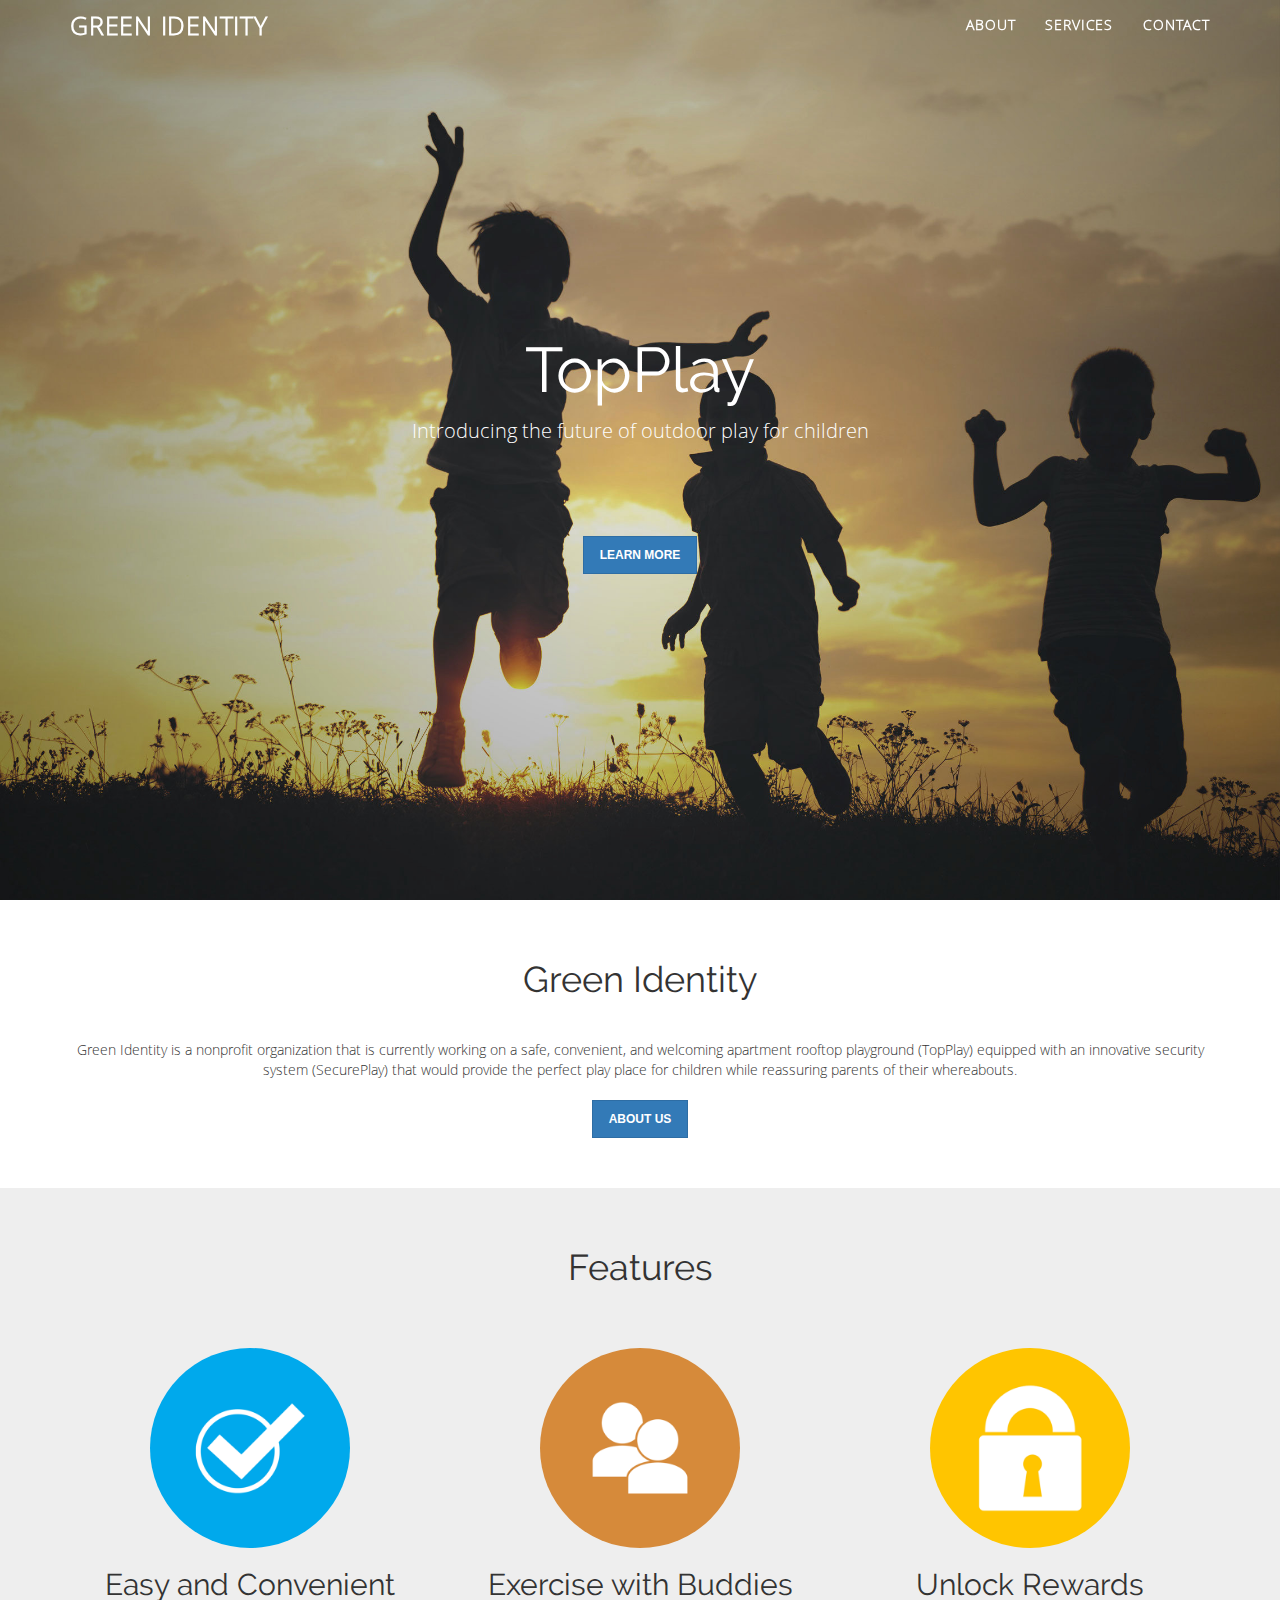
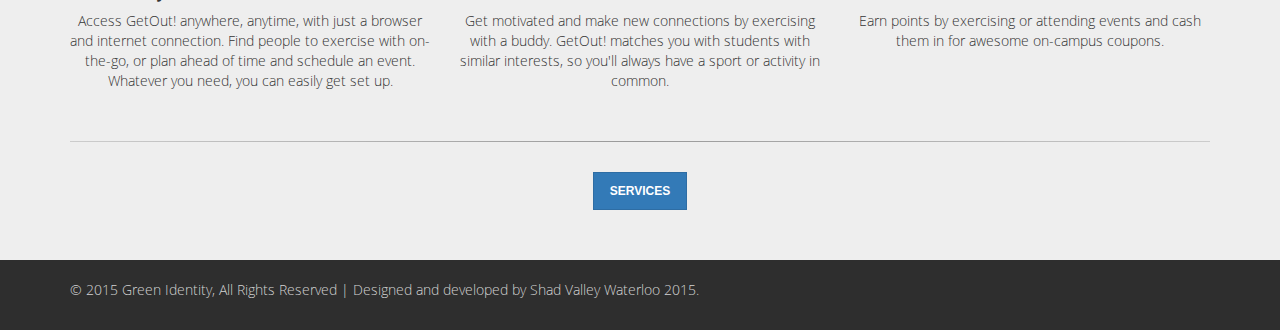
==== index.html @ b22678c1 "previous work" ====
<!DOCTYPE html>
<html lang="en">
<head>
	<meta charset="utf-8" ?>
	<meta http-equiv="Content-type" content="text/html; charset=utf-8" />
	<meta name="viewport" content="width=device-width, initial-scale=1" />
	<meta name="description" content="Green Identity is a nonprofit organization that offers secure, safe, and convenient rooftop playgrounds for children that are equipped with an innovative security system.">

	<title>Green Identity - Secure, Safe, and Convenient Rooftop Playgrounds</title>

	<link rel="stylesheet" href="css/bootstrap.min.css" />
	<link rel="stylesheet" href="css/main.css" />

	<script type="text/javascript" src="js/jquery-1.11.3.min.js"></script>
	<script type="text/javascript" src="js/bootstrap.min.js"></script>
	<script type="text/javascript" src="js/TweenMax.min.js"></script>
	<script type="text/javascript" src="js/main.js"></script>

</head>
<body>
	<a id="home"></a>
	<a name="navchange" id="startchange" style="position:absolute; top:10%"></a>

	<!-- NAVBAR-->
	<nav class="navbar navbar-default navbar-fixed-top" id="mainNavBar" role="navigation">
		<div class="container">
			<div class="navbar-header">
				<button type="button" class="navbar-toggle collapsed" data-toggle="collapse" data-target="#mainNav">
					<span class="sr-only">Toggle navigation</span>
					<span class="icon-bar"></span>
					<span class="icon-bar"></span>
					<span class="icon-bar"></span>
				</button>
				<a class="navbar-brand" href="#home">GREEN IDENTITY</a>
			</div>


			<div class="navbar-collapse collapse" id="mainNav">
				<ul class="nav navbar-nav navbar-right">
					<li><a href="about">ABOUT</a></li>
					<li role="presentation" class="dropdown">
						<a href="services">SERVICES</a>
						<a id="mobile-toggle" class="dropdown-toggle" data-toggle="dropdown" role="button" aria-haspopup="true" aria-expanded="false"> 
							<span class="caret"></span>
						</a>
						<ul class="dropdown-menu">
							<li><a href="services/topplay">TOPPLAY</a></li>
							<li><a href="services/secureplay">SECUREPLAY</a></li>
						</ul>
					</li>
					<li><a href="contact">CONTACT</a></li>
				</ul>
			</div>
		</div>
	</nav>

	<!--JUMBOTRON-->
	<div class="jumbotron">
		<div class="container">	
			<h1 id="jumbotron-header">TopPlay</h1>
			<p id="caption">Introducing the future of outdoor play for children</p>
			<a class="btn btn-primary btn-lg learn-more" href="#about" role="button"> LEARN MORE </a>
		</div>
	</div>

	<!--ABOUT-->
	<div class="container-fluid" id="about">
		<div class="container">
			<div class="row">
				<div class="col-md-12">
					<a id="about"></a>
					<h1>Green Identity</h1>
					<hr class="style-hr" />
					<p>Green Identity is a nonprofit organization that is currently working on a safe, convenient, and welcoming apartment rooftop playground (TopPlay) equipped with an innovative security system (SecurePlay) that would provide the perfect play place for children while reassuring parents of their whereabouts.</p>
					<a class="btn btn-primary btn-lg learn-more" href="about" role="button"> ABOUT US </a>
				</div>
			</div>
		</div>
	</div>

	<!--BENEFITS-->
	<a id="benefits"></a>
	<div class="container-fluid" id="features">
		<div class="container solution">
			<h1>Features</h1>
			<hr class="style-hr" />
			<br/>
			<div class="row">
				<div class="col-md-4">
					<div style="
						margin:0 auto;
						background:url('img/easy.png') no-repeat center;
						width:200px;
						height:200px;
	  					border: 0px solid white;
	    				border-radius: 100px;
	    				background-size:cover;"></div>
					<h2>Easy and Convenient</h2>
					<p>Access GetOut! anywhere, anytime, with just a browser and internet connection. Find people to exercise with on-the-go, 
						or plan ahead of time and schedule an event. Whatever you need, you can easily get set up.</p>
				</div>
				<div class="col-md-4">
					<div style="
						margin:0 auto;
						background-color:lightorange;
						background:url('img/buddy.png') no-repeat center;
						width:200px;
						height:200px;
	  					border: 0px solid white;
	    				border-radius: 100px;
	    				background-size:cover;"></div>
					<h2>Exercise with Buddies</h2>
					<p>Get motivated and make new connections by exercising with a buddy. GetOut! matches you with students with similar
						interests, so you'll always have a sport or activity in common.</p>
				</div>
				<div class="col-md-4">
					<div style="
						margin:0 auto;
						background:url('img/lock.png') no-repeat center;
						width:200px;
						height:200px;
	  					border: 0px solid white;
	    				border-radius: 100px;
	    				background-size:cover;"></div>
					<h2>Unlock Rewards</h2>
					<p>Earn points by exercising or attending events and cash them in for awesome on-campus coupons. </p>
				</div>
			</div>
			<br/>
			<hr class="style-hr" />
			<div class="row">
				<div class="col-md-12">
					<a class="btn btn-primary btn-lg learn-more" href="services" role="button"> SERVICES </a>
				</div>
			</div>
		</div>
	</div>
	<div class="container-fluid copyright">
		<div class="container">
			<div class="row">
				<div class="col-md-12">
					<p>© 2015 Green Identity, All Rights Reserved | Designed and developed by Shad Valley Waterloo 2015.</p>
				</div>
			</div>
		</div>
	</div>
</body>
</html>
---- css/main.css ----
@font-face {
    font-family: 'Raleway';
    src: url('../fonts/raleway.ttf');
}

@font-face {
    font-family: 'Open Sans Light';
    src: url('../fonts/open-sans-light.ttf');
}

html {
	height: 100%;
	min-height: 100%;
}

body{
	height: 100%;
	min-height: 100%;
	font-family: 'Open Sans Light', sans-serif;
}

h1, h2 {
	font-family: 'Raleway', serif;
}

p {
	font-family: 'Open Sans Light', sans-serif;
}

@media (min-width: 979px) {
  	ul.nav li.dropdown:hover > ul.dropdown-menu {
    	display: block;
  	}

  	#mobile-toggle {
  		display:none;
  	}

  	.navbar {
  		background-color: transparent;
  	}

	.navbar-default .navbar-nav > li > a, .navbar .navbar-brand, .navbar .navbar-brand:visited {
		color:white;
	}
}

@media(max-width: 978px) {
	.navbar {
  		background-color: rgba(256, 256, 256, 0.9);
  	}

  	.navbar-nav > li > a {
  		display:inline-block;
  	}

  	#mobile-toggle {
  		float:right;
  	}

  	.navbar-default .navbar-nav .open > a, .navbar-default .navbar-nav .open > a:hover, .navbar-default .navbar-nav .open > a:focus {
  		background-color: transparent;
  	}
}

.navbar {
	margin: 0px;
	border: 0;
	z-index: 4;
}

.navbar-toggle {
	border:0;
}

.navbar-default .navbar-toggle:hover, .navbar-default .navbar-toggle:focus{
	background-color: inherit;
}

.navbar-default .navbar-nav > li > a{
	font-weight: 600;
	font-family: 'Open Sans Light', sans-serif;
	letter-spacing: 0.06em;
	outline: none;
}

.navbar .navbar-brand, .navbar .navbar-brand:visited {
	font-weight: 600;
	font-family: 'Open Sans Light', sans-serif;
	font-size: 25px;
	letter-spacing: 0.03em;
	outline: none;	
}

.navbar .navbar-brand:hover {
	color: #333;
}


.jumbotron {
	background: #000 url(../img/jumbotron.jpg) no-repeat center center fixed;
	background-size: cover;
    background-repeat: no-repeat;
    height:100%;
    width:100%;
    overflow:hidden;
    z-index:1;
    margin:0;
  	display: table;
}

.jumbotron .container {
	text-align: center;
    color: white;
    display: table-cell;
    vertical-align: middle;
    font-family: 'Raleway', serif;
}

#caption {
	margin-bottom: 60px;
	font-family: 'Open Sans Light', sans-serif;
	font-weight: 300;
	font-size: 20px;
	line-height: 1.5;
	padding: 0 0 20px;
}

.learn-more {
	font-family: 'Open Sans', sans-serif;
	font-weight: 600;
	font-size: 12px;
	border-radius: 0;
	margin: 10px;
	outline: none;
}

#about {
	text-align: center;
	padding:40px 0;
}

#about p {
	font-family: 'Open Sans Light', sans-serif;
	margin-top: 8px;
}

.style-hr { 
	border: 0; 
	height: 0.5px; 
	background-image: linear-gradient(to right, #ccc, #999999, #ccc);
}

#features {
	text-align: center;
	padding:40px 0;
	background-color:#EEEEEE;
}

.copyright{
	font-family: "Open Sans Light", sans-serif;
	color:lightgray;
	padding:20px;
	background-color:#2e2e2e;
}
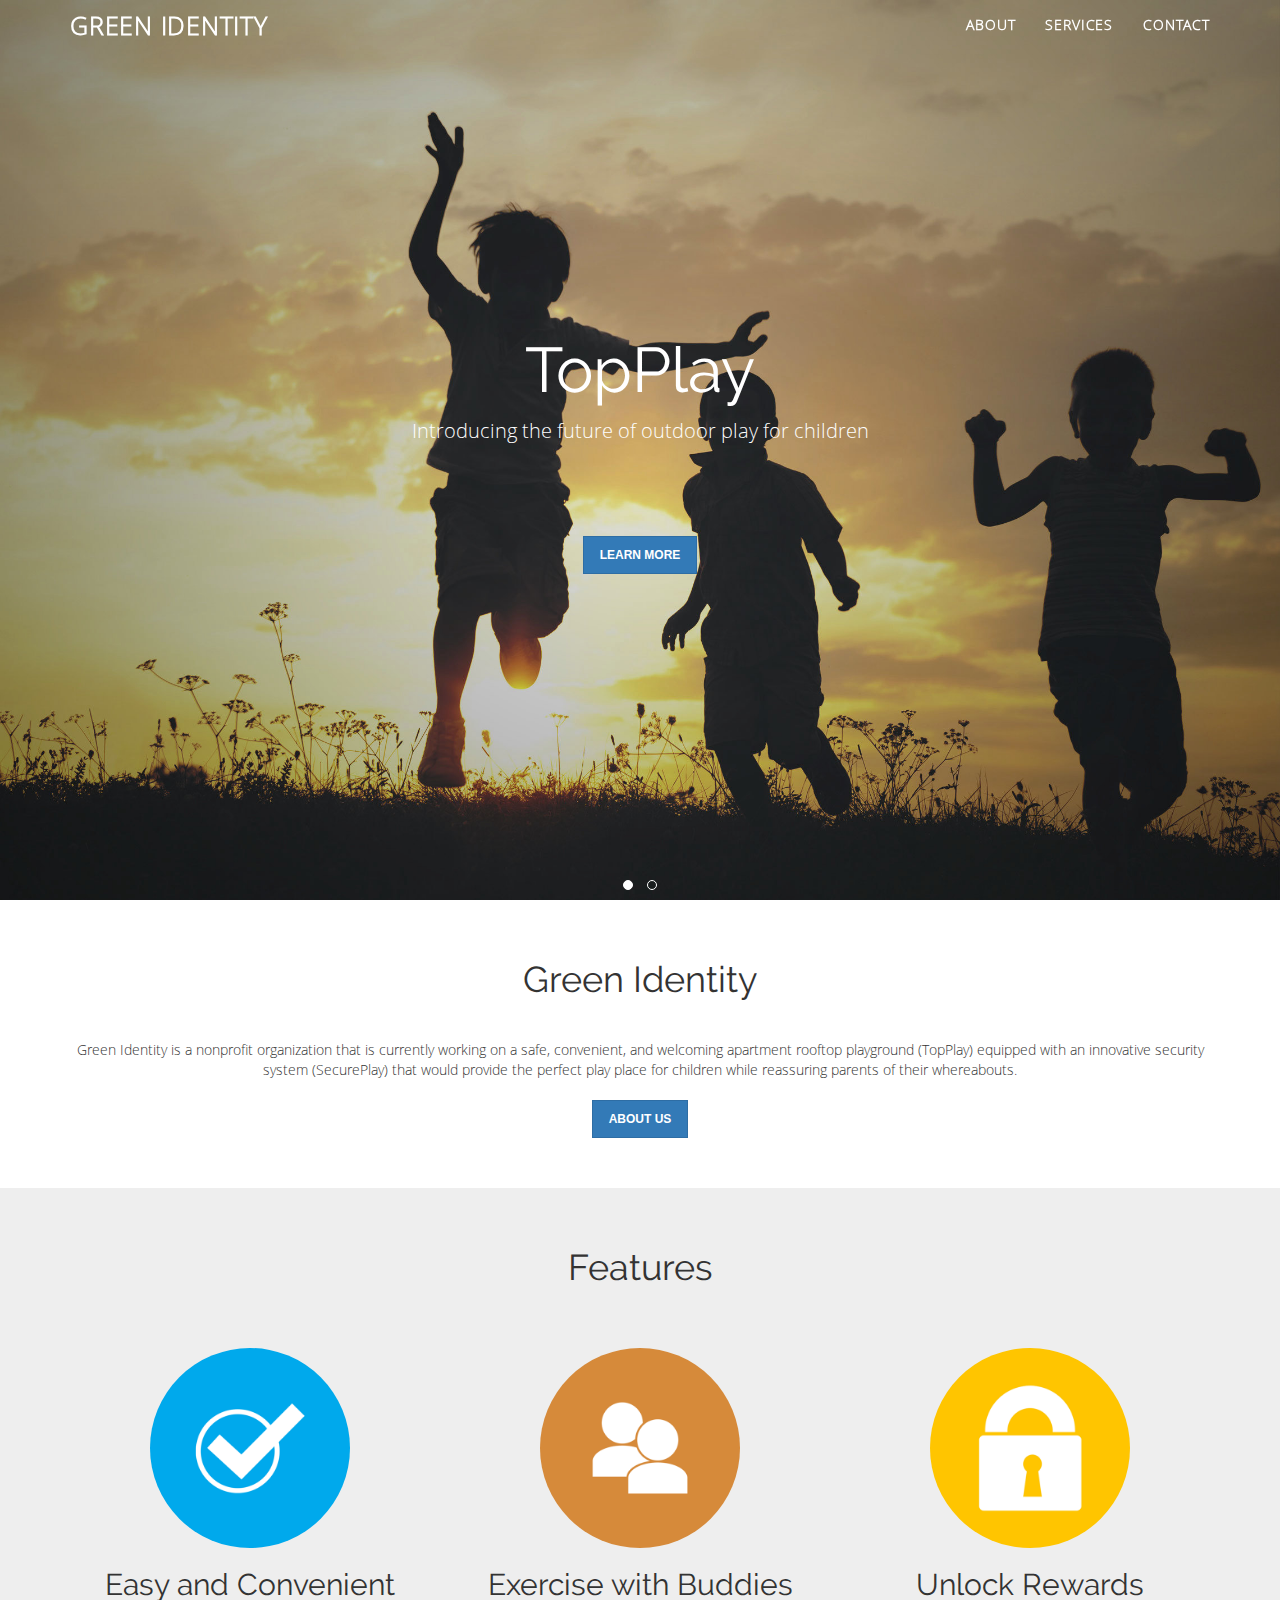
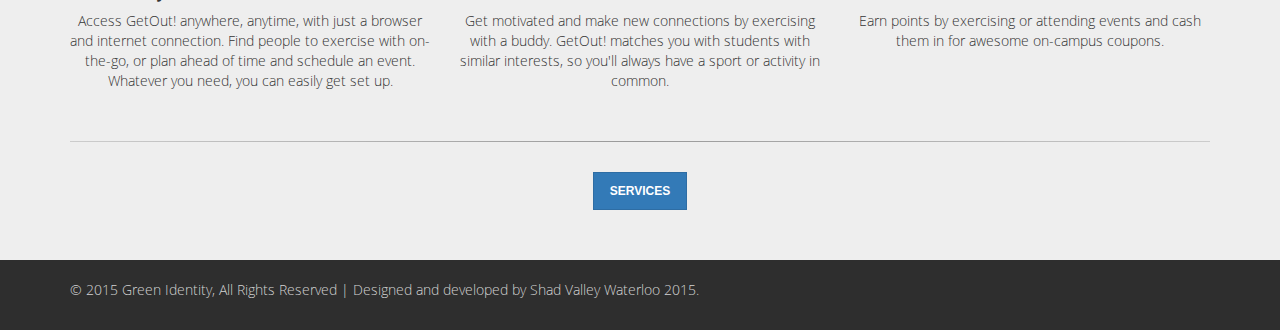
==== commit 0659e897: "changing jumbotron background" ====
--- a/index.html
+++ b/index.html
@@ -13,6 +13,7 @@
 
 	<script type="text/javascript" src="js/jquery-1.11.3.min.js"></script>
 	<script type="text/javascript" src="js/bootstrap.min.js"></script>
+	<script type="text/javascript" src="js/queryloader2.min.js"></script>
 	<script type="text/javascript" src="js/TweenMax.min.js"></script>
 	<script type="text/javascript" src="js/main.js"></script>
 
@@ -60,6 +61,12 @@
 			<h1 id="jumbotron-header">TopPlay</h1>
 			<p id="caption">Introducing the future of outdoor play for children</p>
 			<a class="btn btn-primary btn-lg learn-more" href="#about" role="button"> LEARN MORE </a>
+			<div style="width:100%">
+				<div id="switcher">
+					<div id="switcher1" class="selector"></div>
+					<div id="switcher2" class="selector"></div>
+				</div>
+			</div>
 		</div>
 	</div>
 
--- a/css/main.css
+++ b/css/main.css
@@ -98,7 +98,8 @@
 
 
 .jumbotron {
-	background: #000 url(../img/jumbotron.jpg) no-repeat center center fixed;
+	position:relative;
+	background: #000 url(../img/jumbotron1.jpg) no-repeat center center fixed;
 	background-size: cover;
     background-repeat: no-repeat;
     height:100%;
@@ -110,6 +111,7 @@
 }
 
 .jumbotron .container {
+	width: 100%;
 	text-align: center;
     color: white;
     display: table-cell;
@@ -162,4 +164,28 @@
 	color:lightgray;
 	padding:20px;
 	background-color:#2e2e2e;
+}
+
+#switcher {
+    position: absolute;
+	left: 0;
+	right: 0;
+    bottom: 5px;
+	margin:0 auto;
+	padding:0;
+}
+
+#switcher1{
+	background-color: white;
+}
+
+.selector {
+	display: inline-block;
+	cursor: pointer;
+	cursor: hand; 
+	margin:0 5px;
+	width: 10px;
+	height: 10px;
+	border: 1px solid white;
+	border-radius: 5px;
 }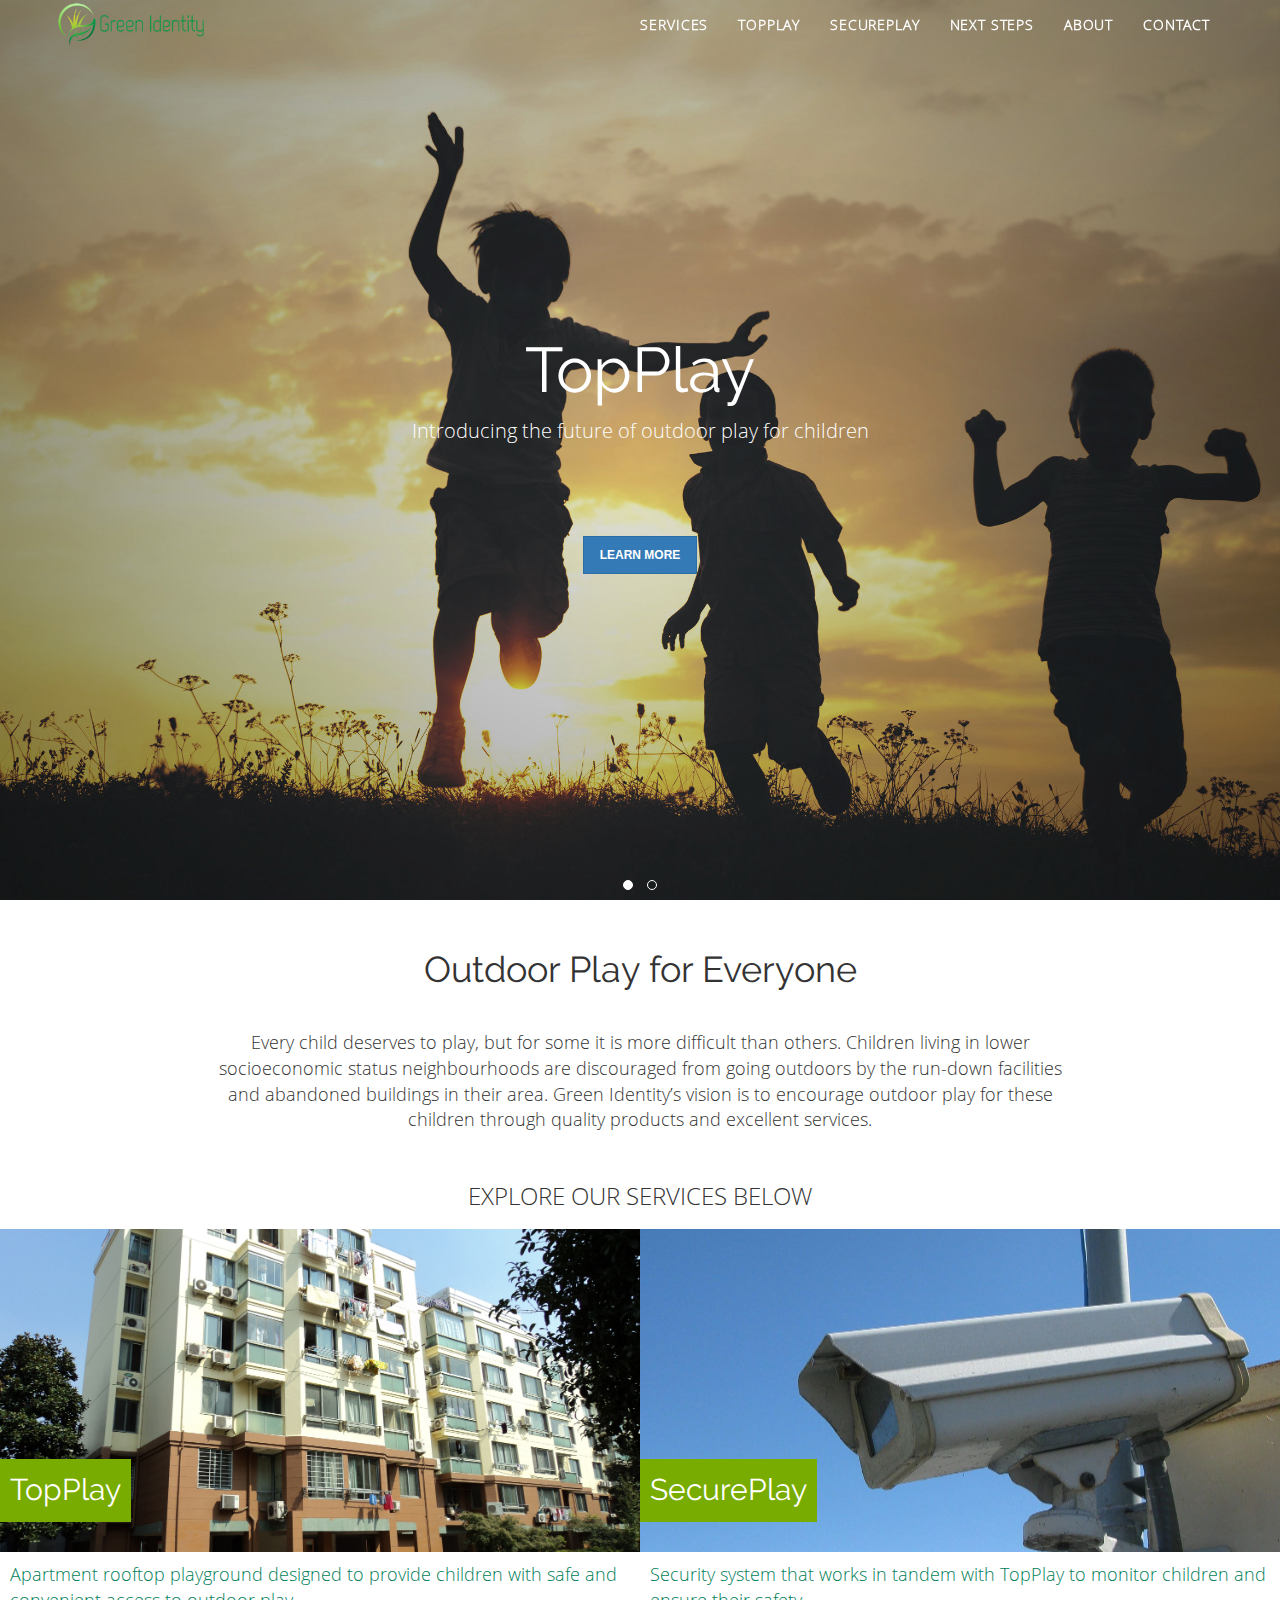
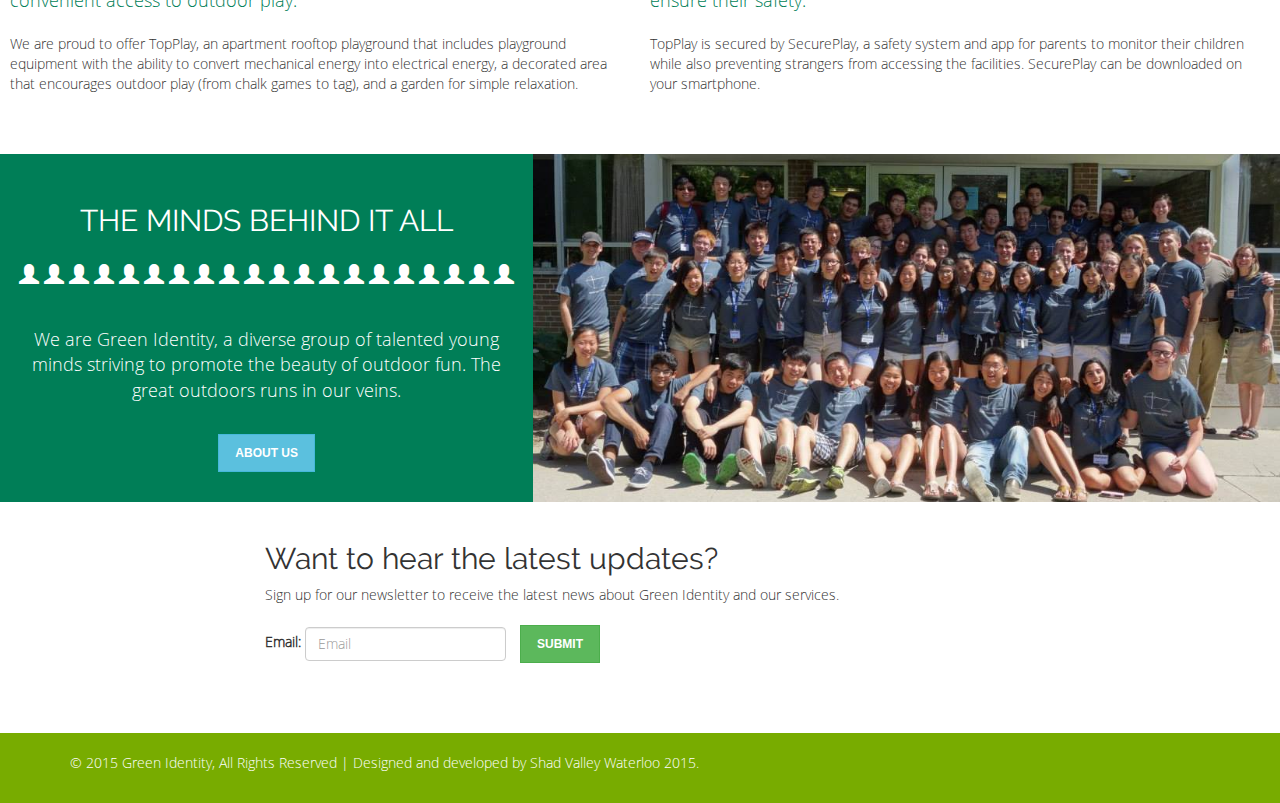
==== commit a9729c21: "big update" ====
--- a/index.html
+++ b/index.html
@@ -5,6 +5,7 @@
 	<meta http-equiv="Content-type" content="text/html; charset=utf-8" />
 	<meta name="viewport" content="width=device-width, initial-scale=1" />
 	<meta name="description" content="Green Identity is a nonprofit organization that offers secure, safe, and convenient rooftop playgrounds for children that are equipped with an innovative security system.">
+	<link rel="shortcut icon" href="img/icon.ico">
 
 	<title>Green Identity - Secure, Safe, and Convenient Rooftop Playgrounds</title>
 
@@ -21,7 +22,7 @@
 <body>
 	<a id="home"></a>
 	<a name="navchange" id="startchange" style="position:absolute; top:10%"></a>
-
+	
 	<!-- NAVBAR-->
 	<nav class="navbar navbar-default navbar-fixed-top" id="mainNavBar" role="navigation">
 		<div class="container">
@@ -32,23 +33,17 @@
 					<span class="icon-bar"></span>
 					<span class="icon-bar"></span>
 				</button>
-				<a class="navbar-brand" href="#home">GREEN IDENTITY</a>
+				<a class="navbar-brand" href="#home"><img src="img/logo2.png" height="50px" id="logo" /></a>
 			</div>
 
 
 			<div class="navbar-collapse collapse" id="mainNav">
 				<ul class="nav navbar-nav navbar-right">
+					<li><a href="services">SERVICES</a></li>
+					<li><a href="services/topplay">TOPPLAY</a></li>
+					<li><a href="services/secureplay">SECUREPLAY</a></li>
+					<li><a href="nextsteps">NEXT STEPS</a></li>
 					<li><a href="about">ABOUT</a></li>
-					<li role="presentation" class="dropdown">
-						<a href="services">SERVICES</a>
-						<a id="mobile-toggle" class="dropdown-toggle" data-toggle="dropdown" role="button" aria-haspopup="true" aria-expanded="false"> 
-							<span class="caret"></span>
-						</a>
-						<ul class="dropdown-menu">
-							<li><a href="services/topplay">TOPPLAY</a></li>
-							<li><a href="services/secureplay">SECUREPLAY</a></li>
-						</ul>
-					</li>
 					<li><a href="contact">CONTACT</a></li>
 				</ul>
 			</div>
@@ -73,75 +68,141 @@
 	<!--ABOUT-->
 	<div class="container-fluid" id="about">
 		<div class="container">
+			<div class="center medium-width">
+				<div class="row">
+					<div class="col-md-12">
+						<a id="about"></a>
+						<h1>Outdoor Play for Everyone</h1>
+						<hr class="style-hr" />
+						<p>Every child deserves to play, but for some it is more difficult than others. Children living in lower socioeconomic status neighbourhoods are discouraged from going outdoors by the run-down facilities and abandoned buildings in their area. Green Identity’s vision is to encourage outdoor play for these children through quality products and excellent services. </p>
+						<br/>
+						<h3>EXPLORE OUR SERVICES BELOW</h3>
+					</div>	
+				</div>
+			</div>
+		</div>
+	</div>
+
+	<!--BENEFITS-->
+	<div class="container-fluid" id="features">
+		<div class="container-fluid">
 			<div class="row">
-				<div class="col-md-12">
-					<a id="about"></a>
-					<h1>Green Identity</h1>
-					<hr class="style-hr" />
-					<p>Green Identity is a nonprofit organization that is currently working on a safe, convenient, and welcoming apartment rooftop playground (TopPlay) equipped with an innovative security system (SecurePlay) that would provide the perfect play place for children while reassuring parents of their whereabouts.</p>
-					<a class="btn btn-primary btn-lg learn-more" href="about" role="button"> ABOUT US </a>
-				</div>
-			</div>
-		</div>
-	</div>
-
-	<!--BENEFITS-->
-	<a id="benefits"></a>
-	<div class="container-fluid" id="features">
-		<div class="container solution">
-			<h1>Features</h1>
-			<hr class="style-hr" />
-			<br/>
-			<div class="row">
-				<div class="col-md-4">
-					<div style="
-						margin:0 auto;
-						background:url('img/easy.png') no-repeat center;
-						width:200px;
-						height:200px;
-	  					border: 0px solid white;
-	    				border-radius: 100px;
-	    				background-size:cover;"></div>
-					<h2>Easy and Convenient</h2>
-					<p>Access GetOut! anywhere, anytime, with just a browser and internet connection. Find people to exercise with on-the-go, 
-						or plan ahead of time and schedule an event. Whatever you need, you can easily get set up.</p>
-				</div>
-				<div class="col-md-4">
-					<div style="
-						margin:0 auto;
-						background-color:lightorange;
-						background:url('img/buddy.png') no-repeat center;
-						width:200px;
-						height:200px;
-	  					border: 0px solid white;
-	    				border-radius: 100px;
-	    				background-size:cover;"></div>
-					<h2>Exercise with Buddies</h2>
-					<p>Get motivated and make new connections by exercising with a buddy. GetOut! matches you with students with similar
-						interests, so you'll always have a sport or activity in common.</p>
-				</div>
-				<div class="col-md-4">
-					<div style="
-						margin:0 auto;
-						background:url('img/lock.png') no-repeat center;
-						width:200px;
-						height:200px;
-	  					border: 0px solid white;
-	    				border-radius: 100px;
-	    				background-size:cover;"></div>
-					<h2>Unlock Rewards</h2>
-					<p>Earn points by exercising or attending events and cash them in for awesome on-campus coupons. </p>
-				</div>
-			</div>
-			<br/>
-			<hr class="style-hr" />
-			<div class="row">
-				<div class="col-md-12">
-					<a class="btn btn-primary btn-lg learn-more" href="services" role="button"> SERVICES </a>
-				</div>
-			</div>
-		</div>
-	</div>
+				<div class="col-md-6" style="padding:0">
+					<a href="services/topplay" style="outline:none"><div class="service-img" style="
+							padding:0;
+							margin:0;
+							background:url('img/topplay.png') no-repeat center;
+		    				background-size:cover;">
+						<p class="service-header">TopPlay</p>
+					</div></a>
+					<p class="service-p">Apartment rooftop playground designed to provide children with safe and convenient access to outdoor play.</p>
+				</div>
+				<div class="col-md-6" style="padding:0">
+					<a href="services/secureplay" style="outline:none"><div class="service-img" style="
+							padding:0;
+							margin:0;
+							background:url('img/secureplay.jpg') no-repeat center;
+		    				background-size:cover;">
+						<p class="service-header">SecurePlay</p>
+					</div></a>
+					<p class="service-p">Security system that works in tandem with TopPlay to monitor children and ensure their safety. </p>
+				</div>
+			</div>
+		</div>
+	</div>
+	<div class="container-fluid">
+		<div class="row">
+			<div class="col-md-6" style="padding:10px">
+				<p>We are proud to offer TopPlay, an apartment rooftop playground that includes playground equipment with the ability to convert mechanical energy into electrical energy, a decorated area that encourages outdoor play (from chalk games to tag), and a garden for simple relaxation. </p>
+			</div>
+			<div class="col-md-6" style="padding:10px">
+				<p>
+				TopPlay is secured by SecurePlay, a safety system and app for parents to monitor their children while also preventing strangers from accessing the facilities. SecurePlay can be downloaded on your smartphone.</p>
+			</div>
+		</div>
+	</div>
+	<br/>
+	<br/>
+	<div class="container-fluid">
+		<div class="row">
+			<div class="col-md-5" id="about-descrip">
+				<br/>
+				<h2>THE MINDS BEHIND IT ALL</h2>
+				<div id="people-row">
+					<div class="glyphicon glyphicon-user people-icon"></div>
+					<div class="glyphicon glyphicon-user people-icon"></div>
+					<div class="glyphicon glyphicon-user people-icon"></div>
+					<div class="glyphicon glyphicon-user people-icon"></div>
+					<div class="glyphicon glyphicon-user people-icon"></div>
+					<div class="glyphicon glyphicon-user people-icon"></div>
+					<div class="glyphicon glyphicon-user people-icon"></div>
+					<div class="glyphicon glyphicon-user people-icon"></div>
+					<div class="glyphicon glyphicon-user people-icon"></div>
+					<div class="glyphicon glyphicon-user people-icon"></div>
+					<div class="glyphicon glyphicon-user people-icon"></div>
+					<div class="glyphicon glyphicon-user people-icon"></div>
+					<div class="glyphicon glyphicon-user people-icon"></div>
+					<div class="glyphicon glyphicon-user people-icon"></div>
+					<div class="glyphicon glyphicon-user people-icon"></div>
+					<div class="glyphicon glyphicon-user people-icon"></div>
+					<div class="glyphicon glyphicon-user people-icon"></div>
+					<div class="glyphicon glyphicon-user people-icon"></div>
+					<div class="glyphicon glyphicon-user people-icon"></div>
+					<div class="glyphicon glyphicon-user people-icon"></div>
+					<div class="glyphicon glyphicon-user people-icon"></div>
+					<div class="glyphicon glyphicon-user people-icon"></div>
+					<div class="glyphicon glyphicon-user people-icon"></div>
+					<div class="glyphicon glyphicon-user people-icon"></div>
+					<div class="glyphicon glyphicon-user people-icon"></div>
+					<div class="glyphicon glyphicon-user people-icon"></div>
+					<div class="glyphicon glyphicon-user people-icon"></div>
+					<div class="glyphicon glyphicon-user people-icon"></div>
+					<div class="glyphicon glyphicon-user people-icon"></div>
+					<div class="glyphicon glyphicon-user people-icon"></div>
+					<div class="glyphicon glyphicon-user people-icon"></div>
+					<div class="glyphicon glyphicon-user people-icon"></div>
+					<div class="glyphicon glyphicon-user people-icon"></div>
+					<div class="glyphicon glyphicon-user people-icon"></div>
+					<div class="glyphicon glyphicon-user people-icon"></div>
+					<div class="glyphicon glyphicon-user people-icon"></div>
+					<div class="glyphicon glyphicon-user people-icon"></div>
+					<div class="glyphicon glyphicon-user people-icon"></div>
+					<div class="glyphicon glyphicon-user people-icon"></div>
+					<div class="glyphicon glyphicon-user people-icon"></div>
+					<div class="glyphicon glyphicon-user people-icon"></div>
+					<div class="glyphicon glyphicon-user people-icon"></div>
+				</div>
+				<br/>
+				<p>We are Green Identity, a diverse group of talented young minds striving to promote the beauty of outdoor fun. The great outdoors runs in our veins.</p>
+				<a class="btn btn-info btn-lg learn-more" href="about" role="button"> ABOUT US </a>
+				<br/>
+				<br/>
+			</div>
+			<div class="col-md-7" id="about-pic">
+			</div>
+		</div>
+	</div>
+
+	<div class="container">
+		<div class="row">
+			<div class="col-md-8 col-md-offset-2">
+				<br/>
+				<h2>Want to hear the latest updates?</h2>
+				<p>Sign up for our newsletter to receive the latest news about Green Identity and our services.</p>
+				<form class="form-inline">
+				  	<div class="form-group">
+					    <label for="newsletter-email">Email: </label>
+					    <input type="email" class="form-control" id="newsletter-email" placeholder="Email">
+				  	</div>
+					<a class="btn btn-success btn-lg learn-more" onClick="submitEmail()"> SUBMIT </a>
+				</form>
+				<div style="visibility:hidden;color:red;" id="feedback">Enter an email</div>
+				<br/>
+				<br/>
+			</div>
+		</div>
+	</div>
+
 	<div class="container-fluid copyright">
 		<div class="container">
 			<div class="row">
--- a/css/main.css
+++ b/css/main.css
@@ -17,6 +17,11 @@
 	height: 100%;
 	min-height: 100%;
 	font-family: 'Open Sans Light', sans-serif;
+}
+
+body:after{
+    display:none;
+    content: url(../img/jumbotron1.jpg) url(../img/jumbotron2.jpg);
 }
 
 h1, h2 {
@@ -139,12 +144,13 @@
 
 #about {
 	text-align: center;
-	padding:40px 0;
+	padding:30px 0 10px 0;
 }
 
 #about p {
 	font-family: 'Open Sans Light', sans-serif;
 	margin-top: 8px;
+	font-size: 18px;
 }
 
 .style-hr { 
@@ -154,16 +160,23 @@
 }
 
 #features {
-	text-align: center;
-	padding:40px 0;
-	background-color:#EEEEEE;
+	padding:0;
 }
 
 .copyright{
 	font-family: "Open Sans Light", sans-serif;
-	color:lightgray;
+	color:white;
 	padding:20px;
-	background-color:#2e2e2e;
+	background-color:#78AC00;
+}
+
+.center {
+	margin-left: auto;
+	margin-right: auto;
+}
+
+.medium-width {
+	width:75%;
 }
 
 #switcher {
@@ -188,4 +201,63 @@
 	height: 10px;
 	border: 1px solid white;
 	border-radius: 5px;
+}
+
+.navbar-brand{
+	margin:0;
+	padding: 0px;
+}
+
+.service-header{
+	background-color:#78AC00;
+	display: inline-block; 
+	color:white;
+	padding: 10px;
+	font-size: 30px;
+	font-family: 'Raleway', serif;
+	margin-top: 230px;
+	margin-bottom: 30px;
+}
+
+.service-p {
+	background-color: white;
+	color:#007E57;
+	font-size: 18px;
+	padding: 10px 0;
+	margin: 0 10px;
+
+}
+
+#about-descrip {
+	text-align: center;
+	background-color: #007E57;
+	color:white;
+}
+
+#about-descrip h2 {
+	margin: 30px 25px 25px 25px;
+}
+#about-descrip p {
+	margin: 20px 0;
+	font-size: 18px;
+}
+
+#about-pic{
+	margin:0;
+	background:url('../img/home-about.jpg') no-repeat center;
+	background-size:cover;
+}
+
+#people-row {
+	text-align: center;
+	height: 25px;
+	width: 100%;
+	font-size: 20px;
+	overflow: hidden;
+	margin: 0 auto;
+}
+
+.people-icon {
+	display: inline-block;
+	white-space: nowrap;
 }